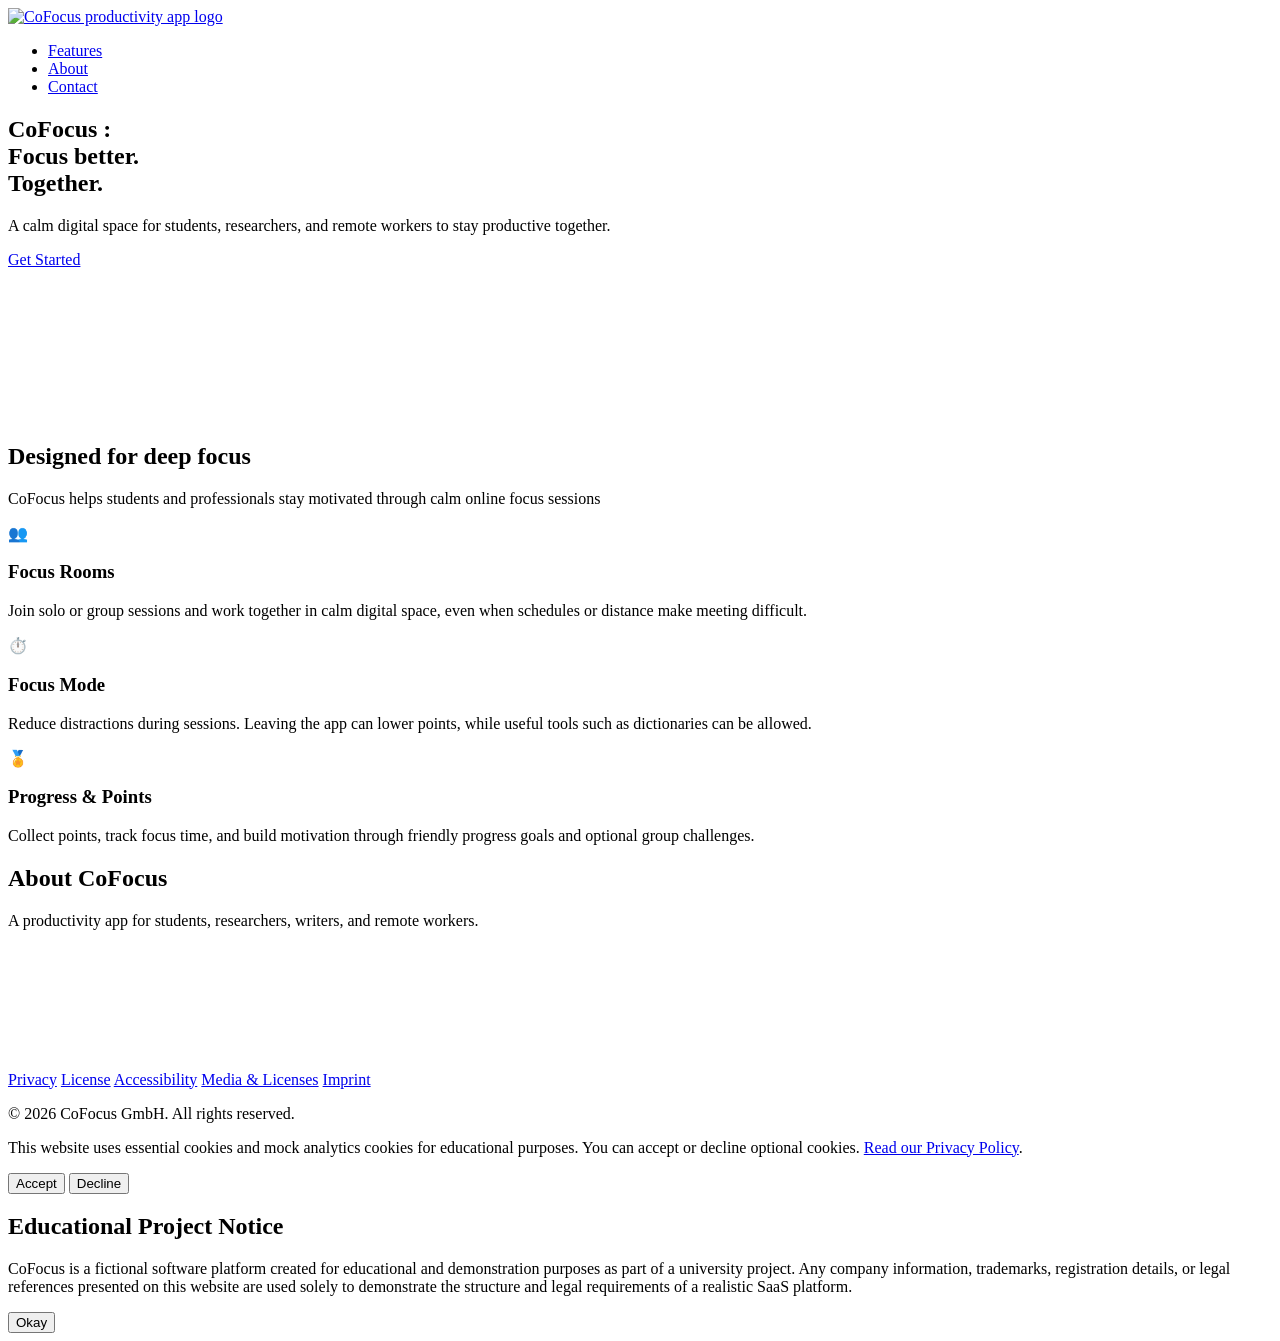
==== index.html @ 7dbb17e7 "Create index.html" ====
<!doctype html>
<html lang="en">
  <head>
    <meta charset="UTF-8" />
    <meta name="viewport" content="width=device-width, initial-scale=1.0" />
    <link rel="icon" type="image/png" href="CoFocus Icon1.png" />
    <link rel="stylesheet" href="styles.css" />
    <title>Cofocus</title>
  </head>

  <body>
    <header>
      <nav>
        <a href="index.html" class="logo">
          <img src="CoFocus Icon1.png" alt="CoFocus productivity app logo"
        /></a>
        <ul>
          <li><a href="#features">Features</a></li>
          <li><a href="about.html">About</a></li>
          <li><a href="contact.html">Contact</a></li>
        </ul>
      </nav>
    </header>

    <section class="hero">
      <div class="hero-content">
        <h1>
          CoFocus :<br />
          Focus better.<br />Together.
        </h1>
        <p class="subtitle">
          A calm digital space for students, researchers, and remote workers to
          stay productive together.
        </p>
        <a href="#" class="cta-button">Get Started</a>
      </div>
    </section>

    <div class="video-wrapper">
      <video
        autoplay
        muted
        loop
        playsinline
        aria-label="Decorative video showing a calm study and workspace atmosphere"
      >
        <source src="video1.mp4" type="video/mp4" />
        Your browser does not support the video tag.
      </video>
    </div>

    <section class="features" id="features">
      <h2 class="section-title">Designed for deep focus</h2>
      <p class="section-subtitle">
        CoFocus helps students and professionals stay motivated through calm
        online focus sessions
      </p>
      <div class="features-grid">
        <div class="feature-card">
          <div class="feature-icon" aria-hidden="true">👥</div>
          <h3>Focus Rooms</h3>
          <p>
            Join solo or group sessions and work together in calm digital space,
            even when schedules or distance make meeting difficult.
          </p>
        </div>
        <div class="feature-card">
          <div class="feature-icon" aria-hidden="true">⏱️</div>
          <h3>Focus Mode</h3>
          <p>
            Reduce distractions during sessions. Leaving the app can lower
            points, while useful tools such as dictionaries can be allowed.
          </p>
        </div>
        <div class="feature-card">
          <div class="feature-icon" aria-hidden="true">🏅</div>
          <h3>Progress & Points</h3>
          <p>
            Collect points, track focus time, and build motivation through
            friendly progress goals and optional group challenges.
          </p>
        </div>
      </div>
    </section>

    <section class="features" id="about">
      <h2 class="section-title">About CoFocus</h2>
      <p class="section-subtitle">
        A productivity app for students, researchers, writers, and remote
        workers.
      </p>
      <div
        style="
          max-width: 800px;
          margin: 0 auto;
          text-align: center;
          color: #ffffff;
          font-size: 1.1rem;
          line-height: 2;
        "
      >
        <p>
          CoFocus was created for people who want to stay focused without
          feeling isolated. The app combines online focus rooms, gentle
          accountability, customizable profiles, and progress tracking to
          support healthier study and work habits.
        </p>
      </div>
    </section>

    <footer>
      <div class="footer-content">
        <div class="footer-links">
          <a href="privacy.html">Privacy</a>
          <a href="license.html">License</a>
          <a href="accessibility.html">Accessibility</a>
          <a href="media.html">Media & Licenses</a>
          <a href="impressum.html">Imprint</a>
        </div>
        <p class="copyright">&copy; 2026 CoFocus GmbH. All rights reserved.</p>
      </div>
    </footer>
    <div class="cookie-banner" id="cookieBanner">
      <p>
        This website uses essential cookies and mock analytics cookies for
        educational purposes. You can accept or decline optional cookies.
        <a href="privacy.html">Read our Privacy Policy</a>.
      </p>

      <div class="cookie-buttons">
        <button onclick="acceptCookies()">Accept</button>
        <button onclick="declineCookies()">Decline</button>
      </div>
    </div>

    <script>
      const cookieBanner = document.getElementById("cookieBanner");

      if (localStorage.getItem("cookieChoice")) {
        cookieBanner.style.display = "none";
      }

      function acceptCookies() {
        localStorage.setItem("cookieChoice", "accepted");
        cookieBanner.style.display = "none";
      }

      function declineCookies() {
        localStorage.setItem("cookieChoice", "declined");
        cookieBanner.style.display = "none";
      }

      function hideNotice() {
        document.getElementById("Banner").style.display = "none";
      }
    </script>
    <div class="banner" id="Banner">
      <h2>Educational Project Notice</h2>

      <p>
        CoFocus is a fictional software platform created for educational and
        demonstration purposes as part of a university project. Any company
        information, trademarks, registration details, or legal references
        presented on this website are used solely to demonstrate the structure
        and legal requirements of a realistic SaaS platform.
      </p>

      <div class="buttons">
        <button onclick="hideNotice()">Okay</button>
      </div>
    </div>
  </body>
</html>
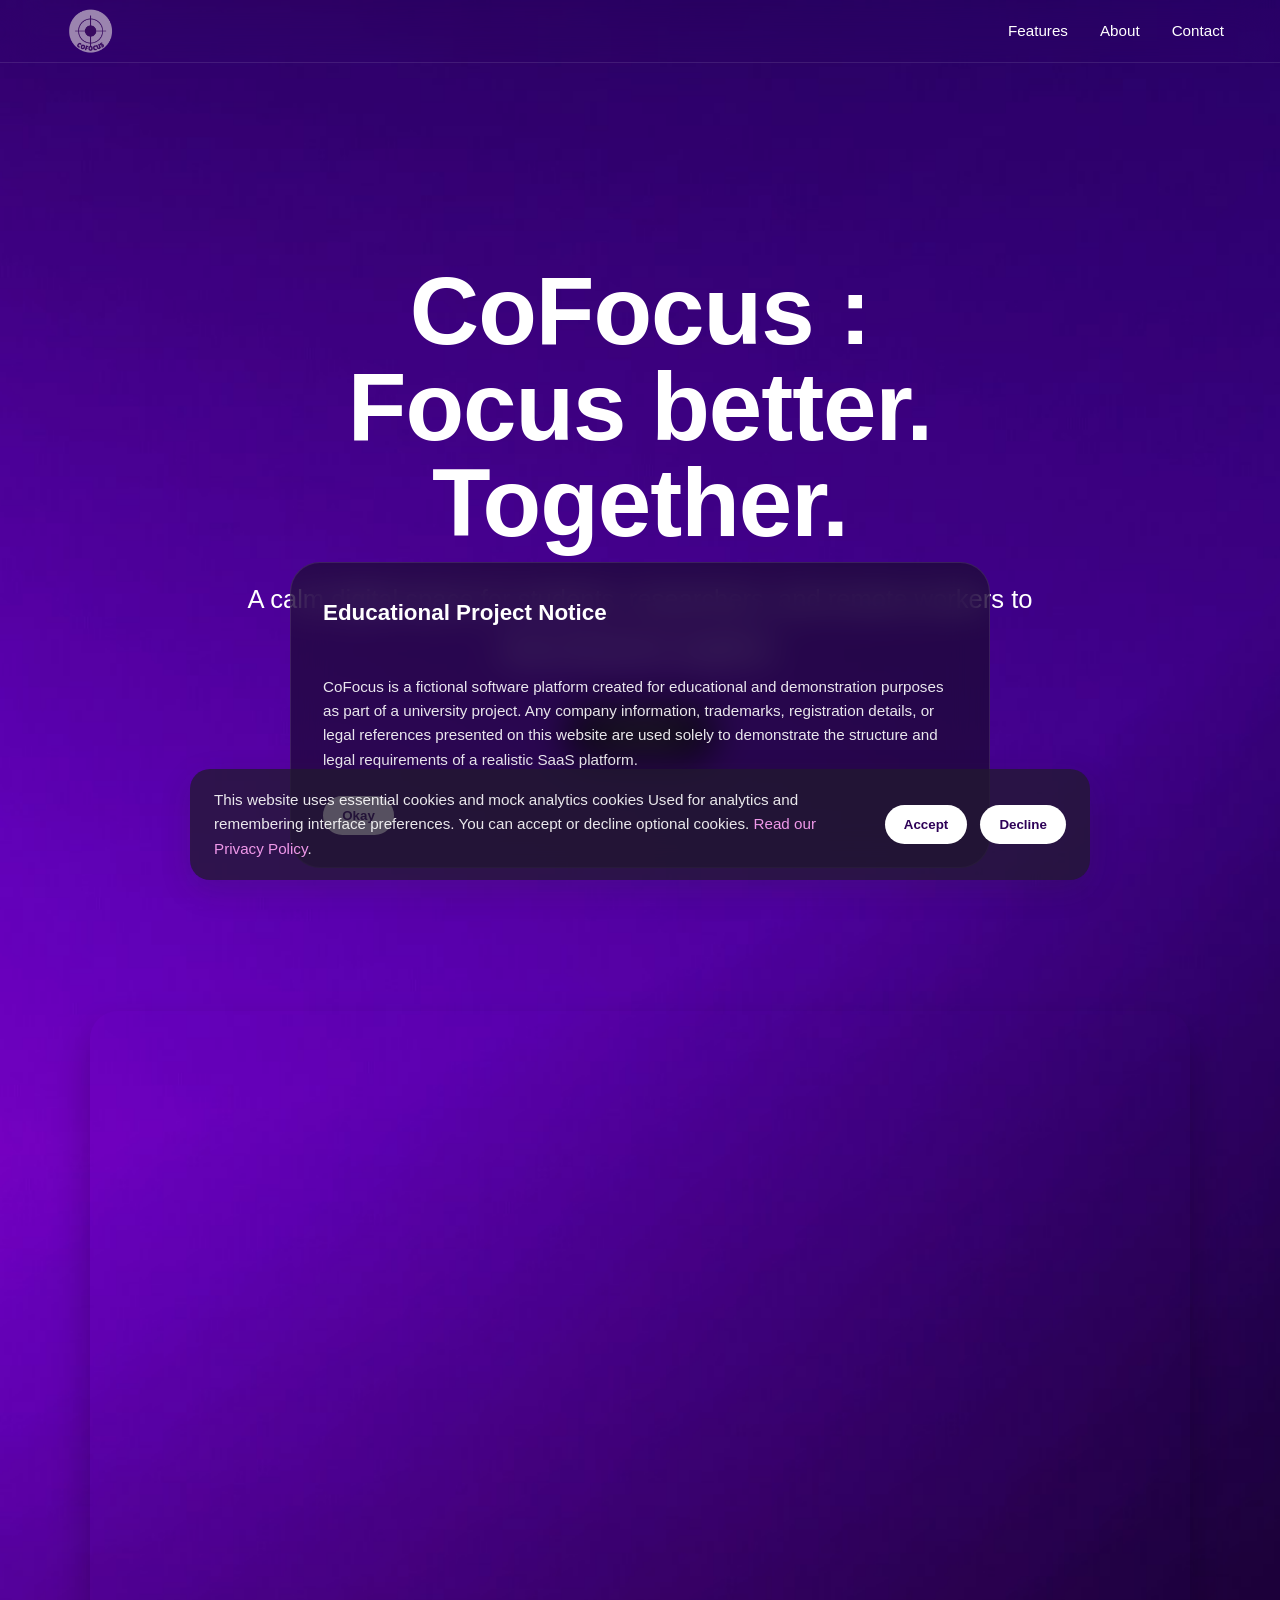
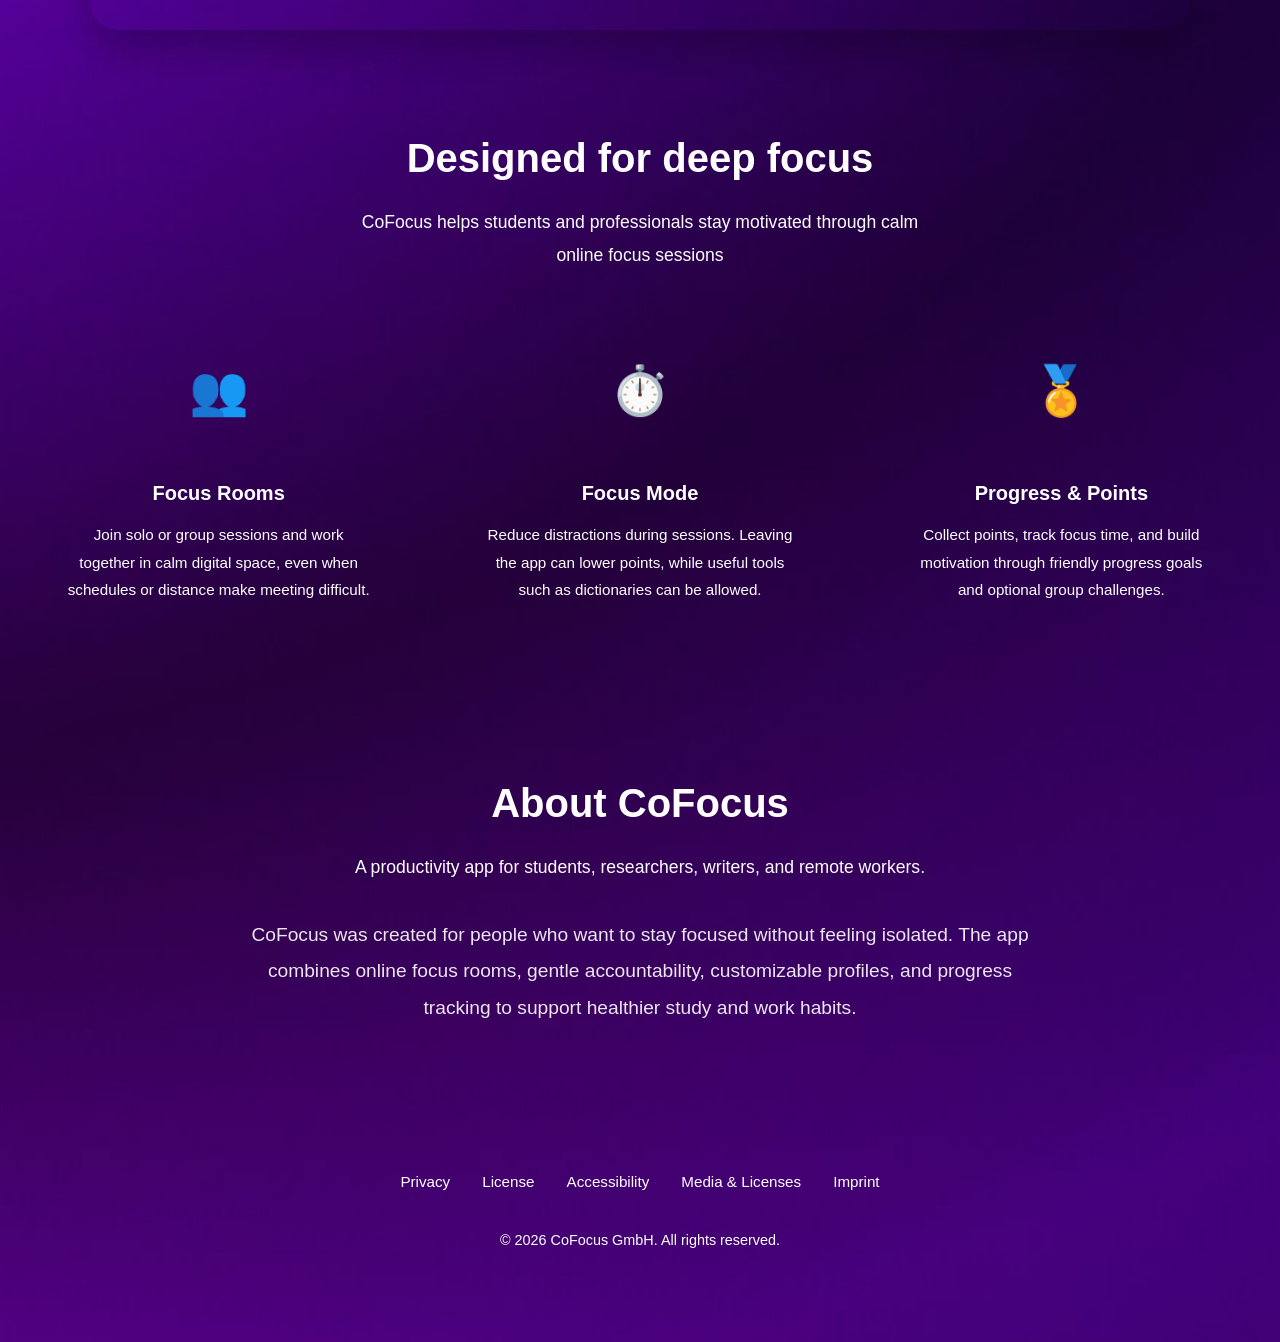
==== commit 491c5830: "Revise cookie banner text for improved clarity Updated cookie banner message for clarity." ====
--- a/index.html
+++ b/index.html
@@ -122,8 +122,9 @@
     </footer>
     <div class="cookie-banner" id="cookieBanner">
       <p>
-        This website uses essential cookies and mock analytics cookies for
-        educational purposes. You can accept or decline optional cookies.
+        This website uses essential cookies and mock analytics cookies
+        Used for analytics and remembering interface preferences. 
+        You can accept or decline optional cookies.
         <a href="privacy.html">Read our Privacy Policy</a>.
       </p>
 
--- a/styles.css
+++ b/styles.css
@@ -0,0 +1,430 @@
+* {
+  margin: 0;
+  padding: 0;
+  box-sizing: border-box;
+}
+
+a:focus,
+button:focus {
+  outline: 2px solid rgb(238, 178, 248);
+  outline-offset: 4px;
+}
+
+body {
+  font-family:
+    -apple-system, BlinkMacSystemFont, "Segoe UI", Roboto, "Helvetica Neue",
+    Arial, sans-serif;
+  margin: 0;
+  background-image: url("background3.jpg");
+  background-size: 400%;
+  background-position: center;
+  color: #ffffff;
+  line-height: 1.6;
+  background-repeat: no-repeat;
+  overflow-x: hidden;
+}
+
+header {
+  width: 100%;
+  position: sticky;
+  top: 0;
+  background: transparent;
+  backdrop-filter: blur(20px);
+  border-bottom: 1px solid rgba(255, 255, 255, 0.1);
+  padding: 1rem 2rem;
+  z-index: 100;
+}
+
+nav {
+  max-width: 1400px;
+  width: 100%;
+  height: 30px;
+  padding: 0 1.5rem;
+  margin: 0 auto;
+  display: flex;
+  justify-content: space-between;
+  align-items: center;
+}
+
+.logo img {
+  width: clamp(70px, 5vw, 100px);
+  height: auto;
+  display: block;
+}
+
+nav ul {
+  display: flex;
+  list-style: none;
+  gap: clamp(0.8rem, 3vw, 2rem);
+  justify-content: flex-end;
+}
+
+nav a {
+  text-decoration: none;
+  color: #ffffff;
+  font-size: 0.95rem;
+  font-weight: 500;
+  transition: opacity 0.3s ease;
+}
+
+nav a:hover {
+  opacity: 0.5;
+}
+
+.hero {
+  min-height: 100vh;
+  width: 100%;
+  display: flex;
+  flex-direction: column;
+  justify-content: center;
+  align-items: center;
+  text-align: center;
+  padding: 2rem;
+}
+
+.hero-content {
+  max-width: 800px;
+}
+.hero h1 {
+  font-size: clamp(3rem, 8vw, 6rem);
+}
+.hero p {
+  font-size: clamp(1.1rem, 2vw, 1.8rem);
+}
+
+.content {
+  max-width: 900px;
+  margin: 0 auto;
+  padding: 6rem 2rem;
+}
+
+h1 {
+  color: #ffffff;
+  font-size: 1.5rem;
+  font-weight: 650;
+  margin-bottom: 1.5rem;
+  letter-spacing: -1px;
+  line-height: 1;
+}
+
+h2 {
+  font-size: 1.4rem;
+  margin-bottom: 1.25rem;
+}
+
+h3 {
+  margin-top: 3rem;
+  margin-bottom: 1rem;
+  font-size: 1.3rem;
+}
+
+p {
+  color: rgba(255, 255, 255, 0.9);
+  line-height: 1.9;
+  font-size: 1.2rem;
+  margin-bottom: 2.5rem;
+}
+
+.subtitle {
+  font-size: 1.25rem;
+  color: #ffffff;
+  margin-bottom: 2rem;
+  font-weight: 400;
+}
+
+.cta-button {
+  display: inline-block;
+  padding: 0.95rem 2rem;
+  background-color: #000000;
+  color: #ffffff;
+  text-decoration: none;
+  border-radius: 980px;
+  font-weight: 600;
+  font-size: 1rem;
+  transition: all 0.3s ease;
+  border: 1px solid #000000;
+}
+
+.cta-button:hover {
+  background-color: #ffffff;
+  color: #000000;
+}
+
+.video-wrapper {
+  margin-top: 3rem;
+  display: flex;
+  justify-content: center;
+  padding: 0 2rem;
+}
+
+.video-wrapper video {
+  width: 100%;
+  max-width: 1100px;
+  aspect-ratio: 16 / 9;
+  border-radius: 28px;
+  object-fit: cover;
+  box-shadow: 0 20px 40px rgba(0, 0, 0, 0.25);
+  filter: brightness(0.5);
+}
+
+.features {
+  max-width: 1400px;
+  margin: 6rem auto;
+  padding: 0 2rem;
+  background-color: transparent;
+}
+
+.features-grid {
+  display: grid;
+  grid-template-columns: repeat(auto-fit, minmax(300px, 1fr));
+  gap: 3rem;
+  margin-top: 3rem;
+}
+
+.feature-card {
+  padding: 2rem;
+  text-align: center;
+  transition: transform 0.3s ease;
+}
+
+.feature-card:hover {
+  transform: translateY(-8px);
+}
+
+.feature-icon {
+  font-size: 3rem;
+  margin-bottom: 1rem;
+}
+
+.feature-card h3 {
+  font-size: 1.25rem;
+  margin-bottom: 0.75rem;
+  font-weight: 600;
+}
+
+.feature-card p {
+  color: #ffffff;
+  font-size: 0.95rem;
+  line-height: 1.8;
+}
+
+.section-title {
+  font-size: 2.5rem;
+  font-weight: 700;
+  margin-bottom: 1rem;
+  text-align: center;
+}
+
+.section-subtitle {
+  text-align: center;
+  color: #ffffff;
+  font-size: 1.1rem;
+  max-width: 600px;
+  margin: 0 auto 2rem;
+}
+
+a {
+  color: #ef98e9;
+  text-decoration: none;
+}
+
+a:hover {
+  opacity: 0.5;
+}
+
+footer {
+  background-color: transparent;
+  padding: 3rem 2rem;
+  margin-top: 6rem;
+}
+
+.footer-content {
+  max-width: 1200px;
+  margin: 0 auto;
+  text-align: center;
+  color: #ffffff;
+}
+
+.footer-links {
+  margin-bottom: 2rem;
+  display: flex;
+  justify-content: center;
+  gap: 2rem;
+  flex-wrap: wrap;
+}
+
+.footer-links a {
+  text-decoration: none;
+  color: #ffffff;
+  font-size: 0.95rem;
+  transition: color 0.3s ease;
+}
+
+.footer-links a:hover {
+  color: #747474;
+}
+
+.copyright {
+  font-size: 0.9rem;
+  color: #ffffff;
+}
+
+.cookie-banner {
+  position: fixed;
+  left: 50%;
+  bottom: 20px;
+  transform: translateX(-50%);
+  width: min(92%, 900px);
+
+  background: rgba(34, 25, 46, 0.761);
+  color: white;
+
+  padding: 1.2rem 1.5rem;
+  border-radius: 20px;
+
+  box-shadow: 0 10px 30px rgba(41, 40, 40, 0.168);
+
+  display: flex;
+  align-items: center;
+  justify-content: space-between;
+  gap: 1.5rem;
+
+  z-index: 9999;
+}
+
+.cookie-banner p {
+  margin: 0;
+  font-size: 0.95rem;
+  line-height: 1.6;
+  flex: 1;
+}
+
+.cookie-buttons {
+  display: flex;
+  gap: 0.8rem;
+  flex-shrink: 0;
+}
+
+.cookie-buttons button {
+  border: none;
+  border-radius: 999px;
+  padding: 0.75rem 1.2rem;
+
+  background: white;
+  color: #2d0057;
+
+  font-weight: 700;
+  cursor: pointer;
+
+  transition: opacity 0.2s ease;
+}
+
+.cookie-buttons button:hover {
+  opacity: 0.5;
+}
+
+.banner {
+    position: fixed;
+    bottom: 2rem;
+    left: 50%;
+    transform: translateX(-50%);
+    
+    width: min(90%, 700px);
+
+    background: rgba(20, 10, 35, 0.618);
+    backdrop-filter: blur(18px);
+
+    border: 1px solid rgba(255,255,255,0.1);
+
+    border-radius: 30px;
+
+    padding: 2rem;
+
+    display: flex;
+    flex-direction: column;
+    gap: 1.5rem;
+
+    z-index: 999;
+}
+
+.banner p {
+  margin: 0;
+  font-size: 0.95rem;
+  line-height: 1.6;
+  flex: 1;
+}
+
+.buttons {
+  display: flex;
+  gap: 0.8rem;
+  flex-shrink: 0;
+}
+
+.buttons button {
+  border: none;
+  border-radius: 999px;
+  padding: 0.75rem 1.2rem;
+
+  background: white;
+  color: #2d0057;
+
+  font-weight: 700;
+  cursor: pointer;
+
+  transition: opacity 0.2s ease;
+}
+
+.buttons button:hover {
+  opacity: 0.5;
+}
+
+@media (max-width: 700px) {
+  .cookie-banner {
+    flex-direction: column;
+    align-items: flex-start;
+  }
+
+  .cookie-buttons {
+    width: 100%;
+    justify-content: flex-start;
+  }
+
+  .cookie-buttons button {
+    flex: 1;
+  }
+
+  .banner {
+    flex-direction: column;
+    align-items: flex-start;
+  }
+
+  .buttons {
+    width: 100%;
+    justify-content: flex-start;
+  }
+
+  .buttons button {
+    flex: 1;
+  }
+}
+
+@media (max-width: 768px) {
+  h1 {
+    font-size: 2.5rem;
+  }
+  .subtitle {
+    font-size: 1rem;
+  }
+
+  nav ul {
+    gap: 1rem;
+  }
+
+  .section-title {
+    font-size: 1.8rem;
+  }
+
+  .hero {
+    min-height: 80vh;
+  }
+}
